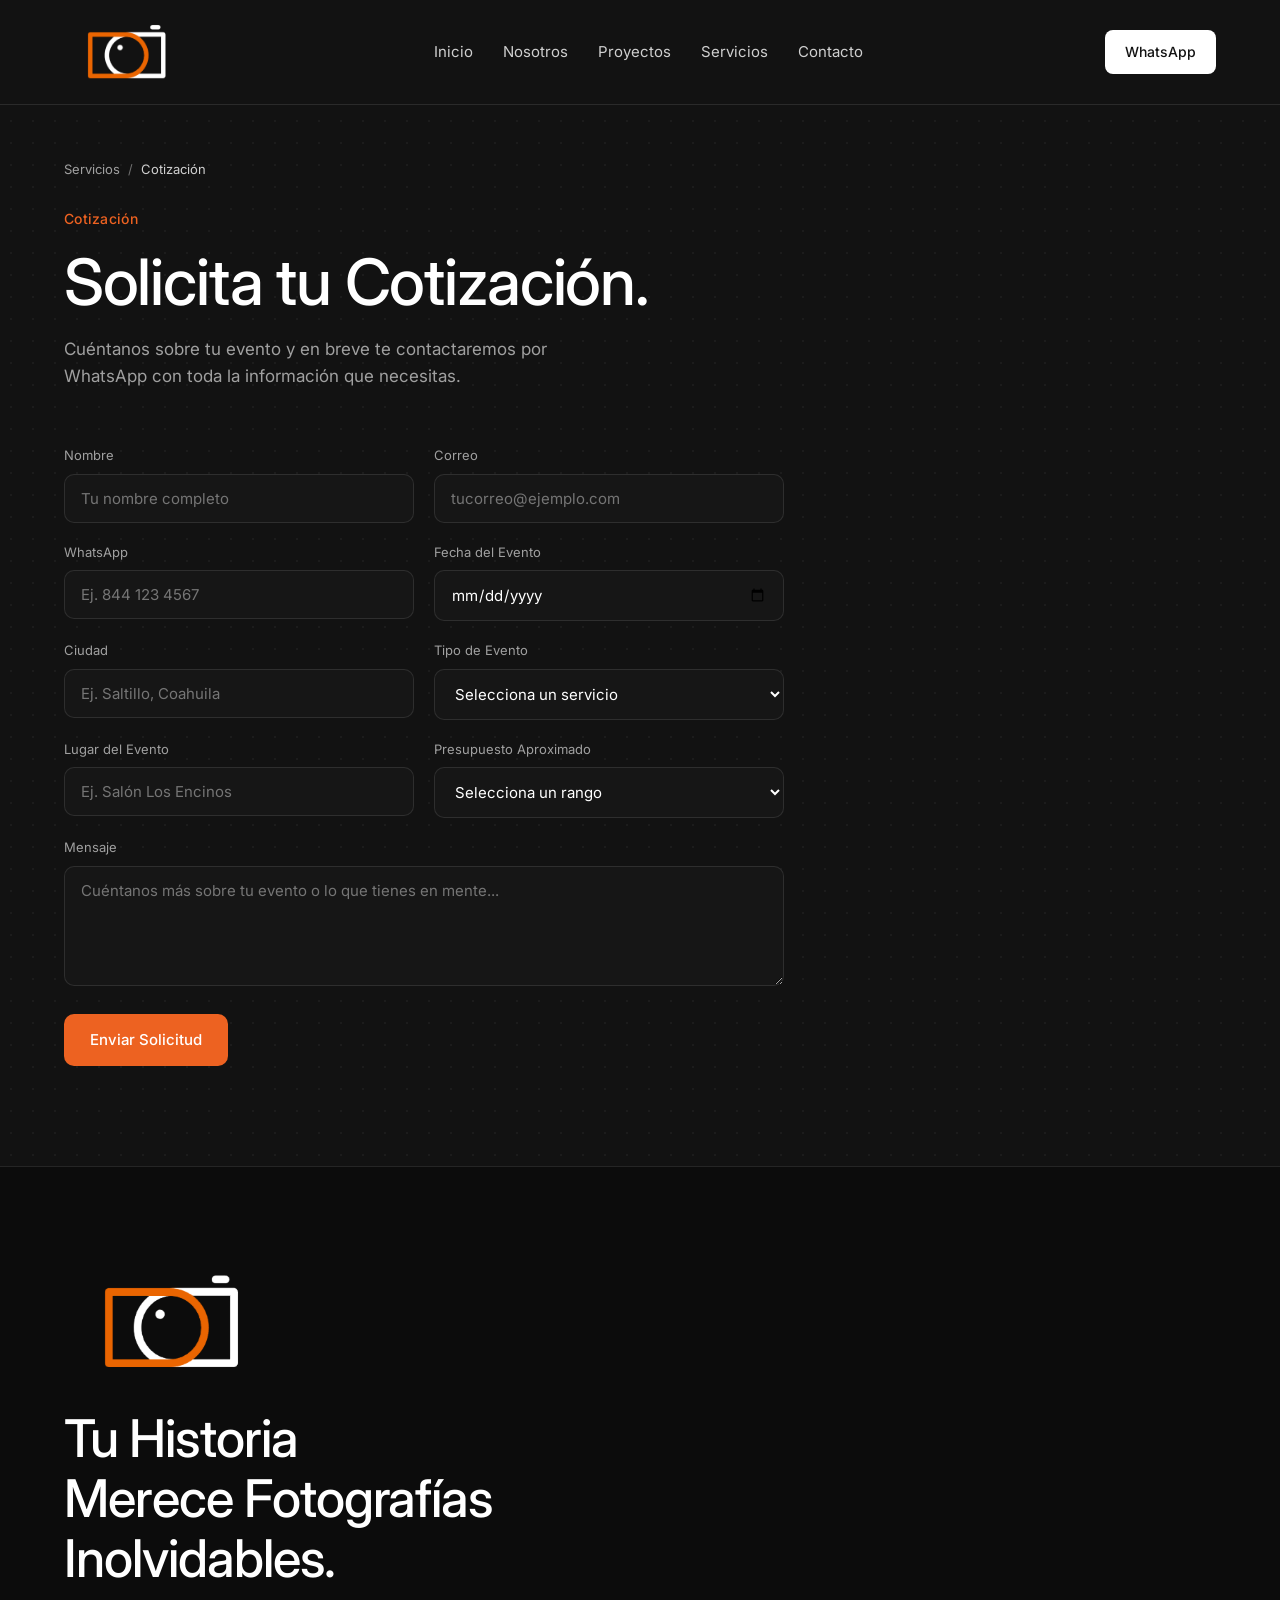
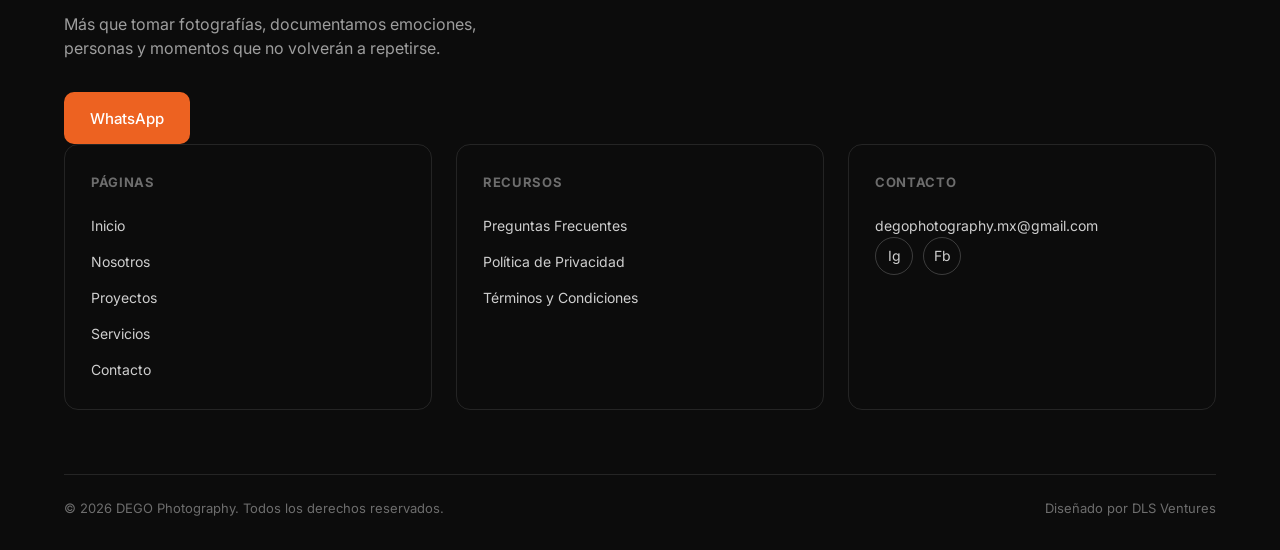
==== cotizacion/index.html @ 10765eed "Add dedicated service landing pages and quote form, wire up real WhatsApp contact Adds 7 premium lan" ====
<!DOCTYPE html>
<html lang="es">
<head>
<meta charset="UTF-8">
<meta name="viewport" content="width=device-width, initial-scale=1.0">
<title>Solicita tu Cotización | DEGO Photography</title>
<link rel="preconnect" href="https://fonts.googleapis.com">
<link rel="preconnect" href="https://fonts.gstatic.com" crossorigin>
<link href="https://fonts.googleapis.com/css2?family=Inter:wght@400;500;600;700&display=swap" rel="stylesheet">
<link rel="stylesheet" href="/css/style.css">
</head>
<body>

<header class="site-header" id="siteHeader">
  <div class="nav-pill">
    <a href="/#hero" class="logo">
      <img src="/assets/img/dego-icon.png" alt="DEGO Photography">
    </a>
    <nav class="main-nav" id="mainNav">
      <a href="/#hero">Inicio</a>
      <a href="/#about">Nosotros</a>
      <a href="/projects/">Proyectos</a>
      <a href="/#services">Servicios</a>
      <a href="/#contact">Contacto</a>
    </nav>
    <a href="https://wa.me/528443597656?text=Hola%2C%20me%20gustar%C3%ADa%20obtener%20m%C3%A1s%20informaci%C3%B3n%20sobre%20sus%20servicios." target="_blank" rel="noopener" class="btn btn-primary nav-cta">
      <span class="btn-label"><span>WhatsApp <span class="arrow-ico">&#8599;</span></span><span>WhatsApp <span class="arrow-ico">&#8599;</span></span></span>
    </a>
    <button class="nav-toggle" id="navToggle" aria-label="Toggle menu">
      <span></span><span></span>
    </button>
  </div>
</header>

<main>
  <section style="padding-top: 160px; padding-bottom: 100px;">
    <div class="container">
      <p class="breadcrumb" style="margin-top: 0;"><a href="/#services">Servicios</a><span>/</span><span class="current">Cotización</span></p>
      <div class="section-head" style="margin-top: 28px;">
        <p class="eyebrow">Cotización</p>
        <h1 class="section-title" style="font-size: clamp(34px, 5vw, 64px);">Solicita tu Cotización.</h1>
        <p class="section-sub">Cuéntanos sobre tu evento y en breve te contactaremos por WhatsApp con toda la información que necesitas.</p>
      </div>

      <form class="quote-form" id="quoteForm">
        <div class="form-row">
          <div class="form-field">
            <label for="nombre">Nombre</label>
            <input type="text" id="nombre" name="nombre" placeholder="Tu nombre completo" required>
          </div>
          <div class="form-field">
            <label for="correo">Correo</label>
            <input type="email" id="correo" name="correo" placeholder="tucorreo@ejemplo.com" required>
          </div>
        </div>
        <div class="form-row">
          <div class="form-field">
            <label for="whatsapp">WhatsApp</label>
            <input type="tel" id="whatsapp" name="whatsapp" placeholder="Ej. 844 123 4567" required>
          </div>
          <div class="form-field">
            <label for="fecha">Fecha del Evento</label>
            <input type="date" id="fecha" name="fecha">
          </div>
        </div>
        <div class="form-row">
          <div class="form-field">
            <label for="ciudad">Ciudad</label>
            <input type="text" id="ciudad" name="ciudad" placeholder="Ej. Saltillo, Coahuila">
          </div>
          <div class="form-field">
            <label for="quoteService">Tipo de Evento</label>
            <select id="quoteService" name="servicio">
              <option value="">Selecciona un servicio</option>
              <option value="Bodas">Bodas</option>
              <option value="Eventos Sociales">Eventos Sociales</option>
              <option value="XV Años">XV Años</option>
              <option value="Books">Books</option>
              <option value="Fotografía Comercial">Fotografía Comercial</option>
              <option value="Eventos Especiales">Eventos Especiales</option>
              <option value="Deportes">Deportes</option>
              <option value="Otro">Otro</option>
            </select>
          </div>
        </div>
        <div class="form-row">
          <div class="form-field">
            <label for="lugar">Lugar del Evento</label>
            <input type="text" id="lugar" name="lugar" placeholder="Ej. Salón Los Encinos">
          </div>
          <div class="form-field">
            <label for="presupuesto">Presupuesto Aproximado</label>
            <select id="presupuesto" name="presupuesto">
              <option value="">Selecciona un rango</option>
              <option value="Menos de $10,000 MXN">Menos de $10,000 MXN</option>
              <option value="$10,000 - $20,000 MXN">$10,000 - $20,000 MXN</option>
              <option value="$20,000 - $40,000 MXN">$20,000 - $40,000 MXN</option>
              <option value="Más de $40,000 MXN">Más de $40,000 MXN</option>
              <option value="Aún no lo sé">Aún no lo sé</option>
            </select>
          </div>
        </div>
        <div class="form-field">
          <label for="mensaje">Mensaje</label>
          <textarea id="mensaje" name="mensaje" placeholder="Cuéntanos más sobre tu evento o lo que tienes en mente..."></textarea>
        </div>
        <button type="submit" class="btn btn-primary"><span class="btn-label"><span>Enviar Solicitud</span><span>Enviar Solicitud</span></span></button>
      </form>
    </div>
  </section>
</main>

<footer class="site-footer" id="contact">
  <div class="container">
    <img class="footer-logo" src="/assets/img/dego-icon.png" alt="DEGO Photography">
    <h2 class="footer-title">Tu Historia<br>Merece Fotografías<br>Inolvidables.</h2>
    <p class="footer-sub">Más que tomar fotografías, documentamos emociones, personas y momentos que no volverán a repetirse.</p>
    <a href="https://wa.me/528443597656?text=Hola%2C%20me%20gustar%C3%ADa%20obtener%20m%C3%A1s%20informaci%C3%B3n%20sobre%20sus%20servicios." target="_blank" rel="noopener" class="btn btn-primary"><span class="btn-label"><span>WhatsApp</span><span>WhatsApp</span></span></a>

    <div class="footer-columns">
      <div class="footer-col">
        <h5>Páginas</h5>
        <ul>
          <li><a href="/#hero">Inicio</a></li>
          <li><a href="/#about">Nosotros</a></li>
          <li><a href="/projects/">Proyectos</a></li>
          <li><a href="/#services">Servicios</a></li>
          <li><a href="/#contact">Contacto</a></li>
        </ul>
      </div>
      <div class="footer-col">
        <h5>Recursos</h5>
        <ul>
          <li><a href="/#faq">Preguntas Frecuentes</a></li>
          <li><a href="#">Política de Privacidad</a></li>
          <li><a href="#">Términos y Condiciones</a></li>
        </ul>
      </div>
      <div class="footer-col">
        <h5>Contacto</h5>
        <ul>
          <li><a href="mailto:degophotography.mx@gmail.com">degophotography.mx@gmail.com</a></li>
        </ul>
        <div class="social-row">
          <a href="https://www.instagram.com/dego.photography_/" target="_blank" rel="noopener" aria-label="Instagram">Ig</a>
          <a href="https://www.facebook.com/profile.php?id=100083076473366&amp;locale=es_LA" target="_blank" rel="noopener" aria-label="Facebook">Fb</a>
        </div>
      </div>
    </div>

    <div class="footer-bottom">
      <p>&copy; 2026 DEGO Photography. Todos los derechos reservados.</p>
      <p>Diseñado por DLS Ventures</p>
    </div>
  </div>
</footer>

<button class="scroll-top" id="scrollTop" aria-label="Scroll to top">&uarr;</button>

<script src="/js/script.js"></script>
</body>
</html>
---- css/style.css ----
/* ---------- Reset & Base ---------- */
*, *::before, *::after { box-sizing: border-box; margin: 0; padding: 0; }
html { scroll-behavior: smooth; }
body {
  background-color: #121212;
  background-image: radial-gradient(rgba(255,255,255,0.045) 1px, transparent 1.2px);
  background-size: 22px 22px;
  color: #ffffff;
  font-family: 'Inter', -apple-system, BlinkMacSystemFont, sans-serif;
  font-weight: 400;
  line-height: 1.5;
  overflow-x: hidden;
  -webkit-font-smoothing: antialiased;
}
img { display: block; max-width: 100%; height: auto; }
a { color: inherit; text-decoration: none; }
ul { list-style: none; }
button { font-family: inherit; cursor: pointer; background: none; border: none; color: inherit; }

:root {
  --bg: #121212;
  --text: #ffffff;
  --text-80: rgba(255,255,255,0.8);
  --text-60: rgba(255,255,255,0.6);
  --text-40: rgba(255,255,255,0.4);
  --text-20: rgba(255,255,255,0.2);
  --text-10: rgba(255,255,255,0.1);
  --accent: #ED6221;
  --card-radius: 14px;
  --img-radius: 10px;
  --container-w: 1360px;
  --side-pad: clamp(20px, 5vw, 72px);
}

.container {
  max-width: var(--container-w);
  margin: 0 auto;
  padding: 0 var(--side-pad);
}

section { position: relative; padding: 120px 0; }
@media (max-width: 900px) { section { padding: 72px 0; } }

.eyebrow {
  color: var(--accent);
  font-size: 14px;
  font-weight: 500;
  letter-spacing: 0.02em;
  margin-bottom: 16px;
}
.eyebrow-pill {
  display: inline-flex; align-items: center; gap: 9px;
  font-size: 13px; font-weight: 500; color: var(--text-80);
  border: 1px solid var(--text-20); border-radius: 100px;
  padding: 9px 18px; margin-bottom: 32px;
}
.eyebrow-pill .dot { width: 6px; height: 6px; border-radius: 50%; background: var(--accent); flex-shrink: 0; }
.section-title {
  font-size: clamp(30px, 4vw, 48px);
  font-weight: 500;
  letter-spacing: -0.02em;
  line-height: 1.15;
  max-width: 720px;
}
.section-sub {
  color: var(--text-60);
  font-size: 17px;
  max-width: 560px;
  margin-top: 18px;
  line-height: 1.6;
}
.section-head { margin-bottom: 56px; }

/* ---------- Reveal animation ---------- */
.reveal { opacity: 0; transform: translateY(36px); transition: opacity 0.9s cubic-bezier(.16,1,.3,1), transform 0.9s cubic-bezier(.16,1,.3,1); }
.reveal.in-view { opacity: 1; transform: translateY(0); }

/* ---------- Buttons ---------- */
.btn {
  display: inline-flex;
  align-items: center;
  justify-content: center;
  height: 52px;
  padding: 0 26px;
  border-radius: 10px;
  font-size: 15px;
  font-weight: 500;
  overflow: hidden;
  position: relative;
  transition: transform 0.35s ease, background 0.35s ease, border-color 0.35s ease;
}
.btn-primary { background: var(--accent); color: #ffffff; }
.btn-primary:hover { background: #ff7a3d; transform: translateY(-2px); }
.btn-outline { border: 1px solid var(--text-20); color: var(--text); }
.btn-outline:hover { border-color: var(--text); transform: translateY(-2px); }
.btn.center { display: flex; width: fit-content; margin: 48px auto 0; }

.btn-label { position: relative; display: block; height: 1.3em; line-height: 1.3em; overflow: hidden; white-space: nowrap; }
.btn-label span { display: block; height: 1.3em; line-height: 1.3em; transition: transform 0.45s cubic-bezier(.16,1,.3,1); }
.btn-label span:last-child { position: absolute; top: 100%; left: 0; }
.btn:hover .btn-label span { transform: translateY(-100%); }
.arrow-ico { display: inline-block; font-size: 0.9em; }

/* ---------- Header ---------- */
.site-header {
  position: fixed;
  top: 0;
  left: 0;
  right: 0;
  z-index: 500;
  background: #121212;
  border-bottom: 1px solid var(--text-10);
}
.nav-pill {
  display: flex;
  align-items: center;
  gap: 28px;
  max-width: var(--container-w);
  width: 100%;
  margin: 0 auto;
  padding: 20px var(--side-pad);
}
.logo { font-size: 20px; font-weight: 600; letter-spacing: -0.01em; }
.logo img { height: 64px; width: auto; }
.main-nav { display: flex; gap: 30px; flex: 1; justify-content: center; }
.main-nav a { font-size: 15px; color: var(--text-80); transition: color 0.25s ease; }
.main-nav a:hover { color: var(--text); }
.nav-cta { height: 44px; padding: 0 20px; font-size: 14px; flex-shrink: 0; background: #ffffff; color: #121212; border-radius: 8px; gap: 8px; }
.nav-cta:hover { background: #ffffff; opacity: 0.9; }
.nav-toggle { display: none; flex-direction: column; gap: 5px; width: 42px; height: 42px; align-items: center; justify-content: center; }
.nav-toggle span { display: block; width: 20px; height: 1.5px; background: var(--text); transition: transform 0.3s ease, opacity 0.3s ease; }

/* ---------- Hero ---------- */
.hero { padding-top: 130px; padding-bottom: 60px; }
.hero-grid { display: grid; grid-template-columns: 1.1fr 0.9fr; gap: 48px; align-items: center; }
.hero-title {
  font-size: clamp(48px, 7vw, 80px);
  font-weight: 500;
  line-height: 0.98;
  letter-spacing: -0.04em;
  margin: 20px 0 28px;
}
.hero-sub { color: var(--text-60); font-size: 18px; max-width: 460px; line-height: 1.6; margin-bottom: 36px; }
.hero-actions { display: flex; gap: 14px; flex-wrap: wrap; }

.hero-meta-row { display: flex; align-items: center; gap: 64px; margin-top: 68px; }
.hero-meta { display: flex; align-items: center; gap: 26px; flex-wrap: wrap; flex-shrink: 0; }
.meta-avatars { display: flex; }
.meta-avatars img { width: 48px; height: 48px; border-radius: 50%; object-fit: cover; border: 2px solid #121212; margin-left: -16px; }
.meta-avatars img:first-child { margin-left: 0; }
.meta-item { display: flex; flex-direction: column; gap: 5px; }
.meta-stars { color: var(--accent); font-size: 15px; letter-spacing: 2px; }
.meta-strong { font-size: 17px; font-weight: 500; }
.meta-pin { display: inline-flex; vertical-align: -3px; }
.meta-pin svg { width: 15px; height: 15px; color: var(--accent); }
.meta-soft { font-size: 14px; color: var(--text-40); }
.meta-divider { width: 1px; height: 42px; background: var(--text-20); }
@media (max-width: 900px) {
  .hero-meta-row { flex-direction: column; align-items: flex-start; gap: 28px; }
  .marquee { width: 100%; }
}

.slice-carousel { display: flex; align-items: center; gap: 3px; height: 640px; cursor: pointer; }
.slice {
  position: relative; flex: 1; overflow: hidden; border-radius: 8px;
  box-shadow: 0 20px 45px rgba(0,0,0,0.45);
  transition: height 0.6s cubic-bezier(.16,1,.3,1), flex-grow 0.6s cubic-bezier(.16,1,.3,1);
}
.slice:nth-child(1) { height: 84%; }
.slice:nth-child(2) { height: 93%; }
.slice:nth-child(3) { height: 100%; }
.slice:nth-child(4) { height: 96%; }
.slice:nth-child(5) { height: 88%; }
.slice-carousel:hover .slice:nth-child(1) { height: 80%; }
.slice-carousel:hover .slice:nth-child(2) { height: 90%; }
.slice-carousel:hover .slice:nth-child(3) { height: 100%; flex-grow: 1.1; }
.slice-carousel:hover .slice:nth-child(4) { height: 92%; }
.slice-carousel:hover .slice:nth-child(5) { height: 84%; }
.slice img {
  position: absolute; top: 0; height: 100%; max-width: none; object-fit: cover;
  transition: opacity 0.6s ease, transform 0.9s cubic-bezier(.16,1,.3,1);
}
.slice.fading img { opacity: 0; transform: scale(1.1); }
@media (max-width: 1100px) {
  .hero-grid { grid-template-columns: 1fr; }
  .slice-carousel { height: 460px; margin-top: 20px; }
}
@media (max-width: 640px) {
  .slice-carousel .slice:nth-child(4), .slice-carousel .slice:nth-child(5) { display: none; }
}

/* ---------- Marquee ---------- */
.marquee { flex: 1; min-width: 0; overflow: hidden; -webkit-mask-image: linear-gradient(90deg, transparent, #000 8%, #000 92%, transparent); mask-image: linear-gradient(90deg, transparent, #000 8%, #000 92%, transparent); }
.marquee-track { display: flex; align-items: center; gap: 56px; width: max-content; animation: marquee 32s linear infinite; }
.marquee-track img { height: 120px; width: auto; }
@keyframes marquee { from { transform: translateX(0); } to { transform: translateX(-50%); } }

/* ---------- About ---------- */
.about-head { margin-bottom: 48px; }
.about-head .section-title { font-size: clamp(34px, 4.6vw, 54px); max-width: 900px; }
.about-grid { display: grid; grid-template-columns: 1fr 1fr; gap: 60px; align-items: start; }
.about-text { color: var(--text-60); font-size: 17px; line-height: 1.75; margin-top: 0; max-width: 500px; }
.about-text + .about-text { margin-top: 22px; }
.about-actions { display: flex; flex-direction: column; align-items: flex-start; gap: 24px; margin-top: 40px; }
.text-link { display: inline-flex; align-items: center; gap: 7px; font-size: 15px; font-weight: 500; color: var(--text); text-decoration: underline; text-underline-offset: 5px; }
.text-link .arrow-ico { font-size: 0.85em; }
.social-row { display: flex; gap: 10px; }
.social-row a { width: 38px; height: 38px; border: 1px solid var(--text-20); border-radius: 50%; display: flex; align-items: center; justify-content: center; font-size: 12px; transition: border-color 0.25s ease, background 0.25s ease; }
.social-row a:hover { border-color: var(--accent); background: rgba(237,98,33,0.1); }
.social-row a svg { width: 17px; height: 17px; }

.stats-grid { display: grid; grid-template-columns: repeat(2, 1fr); gap: 12px; }
.stat-box { background: #161616; border: 1px solid var(--text-10); border-radius: var(--card-radius); padding: 22px 20px; }
.stat-box h3 { font-size: 28px; font-weight: 500; color: #fff; display: flex; align-items: flex-start; }
.stat-box h3 .suffix { color: var(--accent); font-size: 0.65em; margin-left: 2px; }
.stat-box p { color: var(--text-60); font-size: 13px; margin-top: 6px; }
@media (max-width: 900px) { .about-grid { grid-template-columns: 1fr; } }

/* ---------- Work list ---------- */
.section-head.center { text-align: center; max-width: 640px; margin-left: auto; margin-right: auto; }
.section-head.center .eyebrow-pill,
.section-head.center .section-title,
.section-head.center .section-sub { margin-left: auto; margin-right: auto; }

.work-list { display: flex; flex-direction: column; gap: 20px; }
.work-card {
  display: flex; align-items: stretch; height: 420px; border-radius: var(--card-radius); overflow: hidden;
  position: relative; background: #161616; border: 1px solid var(--text-10);
  transition: border-color 0.3s ease;
}
.work-card:hover { border-color: var(--text-20); }
.work-card:nth-child(even) { flex-direction: row-reverse; }
.work-img { flex: 1 1 55%; overflow: hidden; height: 100%; position: relative; }
.work-img::after {
  content: ""; position: absolute; inset: 0; pointer-events: none;
  background: linear-gradient(to right, transparent 55%, #161616 100%);
}
.work-card:nth-child(even) .work-img::after {
  background: linear-gradient(to left, transparent 55%, #161616 100%);
}
.work-img img { width: 100%; height: 100%; object-fit: cover; display: block; transition: transform 0.6s cubic-bezier(.16,1,.3,1); }
.work-card:hover .work-img img { transform: scale(1.06); }
.work-info { flex: 1 1 45%; padding: 44px; display: flex; flex-direction: column; }
.tag { font-size: 13px; color: var(--text-40); margin-bottom: 14px; }
.work-info h3 { font-size: 26px; font-weight: 500; }
.tag-rule { display: block; width: 44px; height: 2px; background: var(--accent); margin: 14px 0 20px; }
.work-info p { color: var(--text-60); font-size: 15px; line-height: 1.65; }
.work-meta { display: flex; gap: 8px; margin-top: auto; padding-top: 24px; font-size: 13px; color: var(--text-40); }
.work-meta span:first-child:not(:only-child)::after { content: "—"; margin-left: 8px; }
@media (max-width: 800px) {
  .work-card, .work-card:nth-child(even) { flex-direction: column; height: auto; }
  .work-img { height: 280px; }
  .work-info { padding: 30px; }
}

/* ---------- Services ---------- */
.services-grid { display: grid; grid-template-columns: repeat(3, 1fr); gap: 16px; }
.service-card {
  position: relative; border-radius: var(--card-radius); overflow: hidden;
  border: 1px solid var(--text-10); aspect-ratio: 1.35 / 1; min-height: 300px;
}
.service-card img { position: absolute; inset: 0; width: 100%; height: 100%; object-fit: cover; transition: transform 0.6s cubic-bezier(.16,1,.3,1); }
.service-card:hover img { transform: scale(1.06); }
.service-card::after {
  content: ""; position: absolute; inset: 0; pointer-events: none;
  background: linear-gradient(rgba(18,18,18,0) 30%, rgba(18,18,18,0.55) 65%, rgba(18,18,18,0.92) 100%);
}
.service-overlay { position: absolute; left: 0; right: 0; bottom: 0; padding: 20px; z-index: 2; }
.service-icon { width: 20px; height: 20px; color: var(--accent); margin-bottom: 10px; }
.service-overlay h3 { font-size: 17px; font-weight: 500; margin-bottom: 4px; }
.service-overlay p { font-size: 12.5px; color: var(--text-80); margin-bottom: 12px; }
.service-tags { display: flex; gap: 6px; overflow: hidden; white-space: nowrap; }
.service-tags span {
  flex-shrink: 0; font-size: 10.5px; color: var(--text-80);
  background: rgba(255,255,255,0.08); backdrop-filter: blur(6px); -webkit-backdrop-filter: blur(6px);
  border: 1px solid var(--text-10); border-radius: 100px; padding: 5px 11px;
}
.service-card-wide {
  grid-column: 1 / -1;
  aspect-ratio: unset; height: 300px; min-height: 0;
  background: linear-gradient(135deg, #232323, #161616);
}
.service-card-wide .service-overlay { padding: 28px; }
.service-card-wide .service-icon { width: 26px; height: 26px; margin-bottom: 16px; }
.service-card-wide h3 { font-size: 26px; margin-bottom: 6px; }
.service-card-wide p { font-size: 14px; margin-bottom: 18px; }
.service-card-wide .service-tags { gap: 8px; }
.service-card-wide .service-tags span { font-size: 12px; padding: 6px 14px; }
@media (max-width: 1000px) { .services-grid { grid-template-columns: repeat(2, 1fr); } .service-card-wide { grid-column: 1 / -1; } }
.service-card-link { display: contents; }
@media (max-width: 600px) { .services-grid { grid-template-columns: 1fr; } }

/* ---------- Process ---------- */
.process-grid { display: grid; grid-template-columns: repeat(3, 1fr); gap: 28px; }
.process-card { position: relative; }
.process-card img { width: 100%; aspect-ratio: 4/5; object-fit: cover; border-radius: var(--card-radius); margin-bottom: 24px; }
.process-num { color: var(--accent); font-size: 15px; font-weight: 500; }
.process-card h3 { font-size: 24px; font-weight: 500; margin: 10px 0 10px; }
.process-card p { color: var(--text-60); line-height: 1.6; }
@media (max-width: 800px) { .process-grid { grid-template-columns: 1fr; } }

/* ---------- Testimonials ---------- */
.arrow { width: 42px; height: 42px; border: 1px solid var(--text-20); border-radius: 50%; display: flex; align-items: center; justify-content: center; font-size: 16px; flex-shrink: 0; transition: border-color 0.25s ease, background 0.25s ease; }
.arrow:hover { border-color: var(--text); background: var(--text-10); }

.testimonial-slider { display: flex; height: 460px; border: 1px solid var(--text-10); border-radius: var(--card-radius); overflow: hidden; background: #161616; }
.testimonial-photo { flex: 0 0 42%; height: 100%; }
.testimonial-photo img { width: 100%; height: 100%; object-fit: cover; transition: opacity 0.35s ease; }
.testimonial-content { flex: 1; padding: 48px; display: flex; flex-direction: column; overflow: hidden; }
.quote-icon { font-size: 52px; color: var(--accent); font-family: Georgia, serif; line-height: 1; margin-bottom: 8px; }
.testimonial-quote { font-size: 23px; font-weight: 500; line-height: 1.5; margin-bottom: auto; transition: opacity 0.3s ease; }
.testimonial-stars { color: var(--accent); font-size: 15px; letter-spacing: 3px; text-align: right; margin: 28px 0 22px; }
.testimonial-footer { display: flex; align-items: center; gap: 14px; padding-top: 24px; border-top: 1px solid var(--text-10); }
.testimonial-avatar { width: 46px; height: 46px; border-radius: 50%; object-fit: cover; transition: opacity 0.3s ease; }
.testimonial-footer .name { font-weight: 500; }
.testimonial-footer .role { font-size: 13px; color: var(--text-60); }
.testimonial-nav-inline { display: flex; gap: 10px; margin-left: auto; }
@media (max-width: 800px) {
  .testimonial-slider { flex-direction: column; height: auto; }
  .testimonial-photo { height: 260px; }
  .testimonial-content { padding: 32px; overflow: visible; }
}

/* ---------- Pricing ---------- */
.pricing-grid { display: grid; grid-template-columns: repeat(3, 1fr); gap: 24px; }
.price-card { border: 1px solid var(--text-10); border-radius: var(--card-radius); padding: 36px 30px; background: #161616; display: flex; flex-direction: column; }
.price-card.featured { border: 2px solid var(--accent); }
.price-card h3 { font-size: 24px; font-weight: 500; margin-bottom: 10px; }
.price-desc { color: var(--text-60); font-size: 14px; line-height: 1.6; min-height: 62px; }
.price-rule { display: block; height: 1px; background: var(--text-10); margin-top: 22px; }
.price-tag { display: flex; align-items: baseline; gap: 8px; margin: 22px 0 22px; }
.price-tag .from { font-size: 13px; color: var(--text-40); }
.price-tag .amount { font-size: 36px; font-weight: 500; }
.included-label { font-size: 13px; color: var(--text-40); margin-bottom: 16px; }
.price-card ul { display: flex; flex-direction: column; gap: 12px; margin-bottom: 30px; flex: 1; }
.price-card li { font-size: 14px; color: var(--text-80); padding-left: 22px; position: relative; }
.price-card li::before { content: "✓"; position: absolute; left: 0; color: var(--accent); }
.price-card .btn { width: 100%; }
.btn-white { background: #ffffff; color: #121212; }
.btn-white:hover { background: #ffffff; opacity: 0.9; }
.pricing-badges { display: flex; align-items: center; flex-wrap: wrap; gap: 32px; margin-top: 56px; border-top: 1px solid var(--text-10); padding-top: 40px; }
.badge { display: flex; align-items: center; gap: 16px; }
.badge-icon { width: 34px; height: 34px; color: var(--accent); flex-shrink: 0; }
.badge h4 { font-size: 16px; font-weight: 500; margin-bottom: 6px; }
.badge p { color: var(--text-60); font-size: 14px; }
.badge-divider { width: 1px; height: 42px; background: var(--text-10); flex-shrink: 0; }
@media (max-width: 900px) { .pricing-grid { grid-template-columns: 1fr; } .badge-divider { display: none; } }

/* ---------- Why Us / Before-After ---------- */
.why-grid { display: grid; grid-template-columns: 1fr 1fr; gap: 60px; align-items: center; }
.why-list { margin-top: 36px; display: flex; flex-direction: column; gap: 26px; }
.why-item { border-top: 1px solid var(--text-10); padding-top: 22px; }
.why-item h4 { font-size: 17px; font-weight: 500; margin-bottom: 8px; }
.why-item p { color: var(--text-60); font-size: 14px; line-height: 1.6; }

.why-photo { border-radius: var(--card-radius); overflow: hidden; aspect-ratio: 4/5; }
.why-photo img { width: 100%; height: 100%; object-fit: cover; }
@media (max-width: 900px) { .why-grid { grid-template-columns: 1fr; } }

/* ---------- FAQ ---------- */
.faq-columns { display: grid; grid-template-columns: 1fr 1fr; gap: 60px; }
.faq-col h3 { font-size: 20px; font-weight: 500; margin-bottom: 10px; }
.faq-col-sub { color: var(--text-60); font-size: 14px; margin-bottom: 28px; }
.faq-item { border-top: 1px solid var(--text-10); }
.faq-item:last-child { border-bottom: 1px solid var(--text-10); }
.faq-q { width: 100%; display: flex; justify-content: space-between; align-items: center; padding: 22px 0; text-align: left; font-size: 15px; font-weight: 500; gap: 16px; }
.faq-icon { flex-shrink: 0; width: 26px; height: 26px; border: 1px solid var(--text-20); border-radius: 50%; display: flex; align-items: center; justify-content: center; font-size: 14px; transition: transform 0.3s ease; }
.faq-item.open .faq-icon { transform: rotate(45deg); background: var(--accent); border-color: var(--accent); }
.faq-a { max-height: 0; overflow: hidden; transition: max-height 0.4s ease; }
.faq-a p { color: var(--text-60); font-size: 14px; line-height: 1.65; padding-bottom: 22px; max-width: 480px; }
.faq-cta { text-align: center; margin-top: 72px; padding-top: 56px; border-top: 1px solid var(--text-10); }
.faq-cta h3 { font-size: 24px; font-weight: 500; margin-bottom: 8px; }
.faq-cta p { color: var(--text-60); margin-bottom: 26px; }
@media (max-width: 800px) { .faq-columns { grid-template-columns: 1fr; gap: 40px; } }

/* ---------- Footer ---------- */
.site-footer { background: #0c0c0c; padding: 100px 0 32px; border-top: 1px solid var(--text-10); }
.footer-top { display: grid; grid-template-columns: 1fr 1fr; gap: 40px; align-items: start; }
.footer-logo { height: 110px; width: auto; margin-bottom: 32px; }
.footer-title { font-size: clamp(32px, 4.2vw, 52px); font-weight: 500; letter-spacing: -0.02em; line-height: 1.15; }
.highlight { color: var(--accent); border: 1px solid rgba(237,98,33,0.4); border-radius: 8px; padding: 0 8px; display: inline-block; line-height: 1.15; }
.footer-sub { color: var(--text-60); max-width: 420px; margin: 24px 0 32px; }

.footer-columns { display: grid; grid-template-columns: repeat(3, 1fr); gap: 24px; }
.footer-col { border: 1px solid var(--text-10); border-radius: var(--card-radius); padding: 28px 26px; }
.footer-col h5 { font-size: 13px; color: var(--text-40); text-transform: uppercase; letter-spacing: 0.05em; margin-bottom: 20px; }
.footer-col ul { display: flex; flex-direction: column; gap: 12px; }
.footer-col a { font-size: 14px; color: var(--text-80); transition: color 0.25s ease; }
.footer-col a:hover { color: var(--accent); }
.social-list { display: flex; flex-direction: column; gap: 14px; margin-top: 22px; }
.social-list a { display: flex; align-items: center; gap: 10px; }
.social-ico { width: 26px; height: 26px; border-radius: 50%; border: 1px solid var(--text-20); display: flex; align-items: center; justify-content: center; font-size: 10px; font-weight: 600; flex-shrink: 0; }
.social-ico svg { width: 14px; height: 14px; }

.footer-bottom { display: flex; justify-content: space-between; margin-top: 64px; padding-top: 24px; border-top: 1px solid var(--text-10); font-size: 13px; color: var(--text-40); }
.footer-strong-link { color: var(--text); font-weight: 600; }
.footer-strong-link:hover { color: var(--accent); }
@media (max-width: 900px) { .footer-top { grid-template-columns: 1fr; } .footer-columns { grid-template-columns: 1fr; } }
@media (max-width: 700px) { .footer-bottom { flex-direction: column; gap: 10px; text-align: center; } }

/* ---------- Scroll to top ---------- */
.scroll-top {
  position: fixed; bottom: 28px; right: 28px; width: 48px; height: 48px;
  background: var(--accent); border-radius: 50%; display: flex; align-items: center; justify-content: center;
  font-size: 18px; z-index: 400; opacity: 0; pointer-events: none; transition: opacity 0.3s ease, transform 0.3s ease;
}
.scroll-top.visible { opacity: 1; pointer-events: auto; }
.scroll-top:hover { transform: translateY(-4px); }

/* ---------- Mobile nav ---------- */
@media (max-width: 900px) {
  .main-nav { display: none; }
  .nav-cta { display: none; }
  .nav-toggle { display: flex; }
  .nav-pill { justify-content: space-between; }
  body.nav-open .main-nav {
    display: flex; position: fixed; top: 72px; left: 0; right: 0;
    background: #181818; border-bottom: 1px solid var(--text-10);
    flex-direction: column; padding: 12px 20px 20px; gap: 4px; z-index: 490;
  }
  body.nav-open .main-nav a { padding: 12px 6px; border-bottom: 1px solid var(--text-10); }
}

/* ---------- Project detail page ---------- */
.back-link { display: inline-flex; align-items: center; gap: 8px; font-size: 14px; color: var(--text-60); margin-top: 140px; transition: color 0.25s ease; }
.back-link:hover { color: var(--text); }
.project-hero-head { margin-top: 28px; }
.project-hero-head h1 { font-size: clamp(34px, 5vw, 64px); font-weight: 500; letter-spacing: -0.02em; margin: 16px 0 18px; max-width: 800px; }
.project-meta { display: flex; gap: 8px; font-size: 14px; color: var(--text-40); }
.project-meta span:first-child:not(:only-child)::after { content: "—"; margin-left: 8px; }
.project-hero-img { margin-top: 44px; }
.project-hero-img img { width: 100%; max-height: 640px; object-fit: cover; }
.project-body { padding-top: 64px; }
.project-body-grid { display: grid; grid-template-columns: 1.6fr 1fr; gap: 60px; padding-bottom: 64px; border-bottom: 1px solid var(--text-10); }
.project-desc { font-size: 19px; line-height: 1.75; color: var(--text-80); max-width: 620px; }
.project-info-box { display: flex; flex-direction: column; gap: 22px; }
.project-info-box div { display: flex; flex-direction: column; gap: 4px; padding-bottom: 18px; border-bottom: 1px solid var(--text-10); }
.project-info-box div:last-child { border-bottom: none; padding-bottom: 0; }
.project-info-box span { font-size: 12px; color: var(--text-40); text-transform: uppercase; letter-spacing: 0.05em; }
.project-info-box strong { font-size: 16px; font-weight: 500; }
.project-gallery { display: grid; grid-template-columns: repeat(3, 1fr); gap: 16px; margin-top: 64px; }
.project-gallery img { width: 100%; aspect-ratio: 3/4; object-fit: cover; border-radius: var(--img-radius); }
.project-cta { text-align: center; }
.project-cta h2 { font-size: clamp(28px, 4vw, 42px); font-weight: 500; margin-bottom: 28px; }
@media (max-width: 800px) {
  .project-body-grid { grid-template-columns: 1fr; }
  .project-gallery { grid-template-columns: 1fr 1fr; }
  .back-link { margin-top: 110px; }
}

/* ---------- Breadcrumb ---------- */
.breadcrumb { display: flex; align-items: center; flex-wrap: wrap; gap: 8px; font-size: 13px; color: var(--text-40); margin-top: 140px; }
.breadcrumb a { color: var(--text-60); transition: color 0.25s ease; }
.breadcrumb a:hover { color: var(--text); }
.breadcrumb .current { color: var(--text-80); }
@media (max-width: 800px) { .breadcrumb { margin-top: 110px; } }

/* ---------- Service landing hero ---------- */
.service-hero { position: relative; min-height: 92vh; display: flex; align-items: flex-end; padding: 0 0 80px; overflow: hidden; }
.service-hero-media { position: absolute; inset: 0; z-index: 0; }
.service-hero-media img { width: 100%; height: 100%; object-fit: cover; }
.service-hero-media::after {
  content: ""; position: absolute; inset: 0;
  background: linear-gradient(180deg, rgba(18,18,18,0.3) 0%, rgba(18,18,18,0.2) 38%, rgba(18,18,18,0.82) 82%, rgba(18,18,18,0.97) 100%);
}
.service-hero-content { position: relative; z-index: 1; }
.service-hero-content .breadcrumb { margin-top: 0; }
.service-hero h1 { font-size: clamp(40px, 6.5vw, 76px); font-weight: 500; letter-spacing: -0.03em; line-height: 1.02; margin: 22px 0 18px; max-width: 820px; }
.service-hero .hero-sub { max-width: 540px; margin-bottom: 32px; }
@media (max-width: 800px) { .service-hero { min-height: 80vh; padding-bottom: 56px; } }

/* ---------- Portfolio masonry + lightbox ---------- */
.portfolio-group-title { font-size: 24px; font-weight: 500; margin: 0 0 4px; }
.masonry-grid { column-count: 3; column-gap: 16px; margin-top: 56px; }
.masonry-grid + .portfolio-group-title { margin-top: 64px; }
.masonry-grid img {
  width: 100%; display: block; border-radius: var(--img-radius); margin-bottom: 16px;
  break-inside: avoid; cursor: pointer; transition: transform 0.5s cubic-bezier(.16,1,.3,1);
}
.masonry-grid img:hover { transform: scale(1.03); }
@media (max-width: 900px) { .masonry-grid { column-count: 2; } }
@media (max-width: 560px) { .masonry-grid { column-count: 1; } }

.lightbox {
  position: fixed; inset: 0; background: rgba(10,10,10,0.94); z-index: 900;
  display: flex; align-items: center; justify-content: center;
  opacity: 0; pointer-events: none; transition: opacity 0.3s ease;
}
.lightbox.open { opacity: 1; pointer-events: auto; }
.lightbox img { max-width: 88vw; max-height: 86vh; border-radius: var(--img-radius); box-shadow: 0 30px 80px rgba(0,0,0,0.5); }
.lightbox-close, .lightbox-prev, .lightbox-next {
  position: absolute; width: 48px; height: 48px; border-radius: 50%; border: 1px solid var(--text-20);
  display: flex; align-items: center; justify-content: center; font-size: 20px; color: var(--text);
  background: rgba(255,255,255,0.04); transition: border-color 0.25s ease, background 0.25s ease;
}
.lightbox-close:hover, .lightbox-prev:hover, .lightbox-next:hover { border-color: var(--text); background: var(--text-10); }
.lightbox-close { top: 28px; right: 28px; }
.lightbox-prev { left: 28px; top: 50%; transform: translateY(-50%); }
.lightbox-next { right: 28px; top: 50%; transform: translateY(-50%); }
@media (max-width: 700px) { .lightbox-prev { left: 12px; } .lightbox-next { right: 12px; } .lightbox-close { top: 16px; right: 16px; } }

/* ---------- Feature grid (service info) ---------- */
.feature-grid { display: grid; grid-template-columns: repeat(auto-fit, minmax(220px, 1fr)); gap: 16px; margin-top: 40px; }
.feature-chip {
  display: flex; align-items: center; gap: 14px; border: 1px solid var(--text-10); border-radius: var(--card-radius);
  padding: 20px 22px; background: #161616; transition: border-color 0.25s ease, transform 0.25s ease;
}
.feature-chip:hover { border-color: var(--text-20); transform: translateY(-2px); }
.feature-chip-icon { width: 20px; height: 20px; color: var(--accent); flex-shrink: 0; }
.feature-chip span { font-size: 15px; font-weight: 500; }

/* ---------- Quote form ---------- */
.quote-form { display: flex; flex-direction: column; gap: 20px; max-width: 720px; margin-top: 48px; }
.form-row { display: grid; grid-template-columns: 1fr 1fr; gap: 20px; }
.form-field { display: flex; flex-direction: column; gap: 8px; }
.form-field label { font-size: 13px; color: var(--text-60); }
.form-field input, .form-field select, .form-field textarea {
  background: #161616; border: 1px solid var(--text-10); border-radius: var(--img-radius);
  padding: 14px 16px; color: var(--text); font-size: 15px; font-family: inherit; transition: border-color 0.25s ease;
}
.form-field input:focus, .form-field select:focus, .form-field textarea:focus { outline: none; border-color: var(--accent); }
.form-field textarea { resize: vertical; min-height: 120px; }
.quote-form select option { background: #161616; }
.quote-form .btn { align-self: flex-start; margin-top: 8px; }
@media (max-width: 700px) { .form-row { grid-template-columns: 1fr; } }
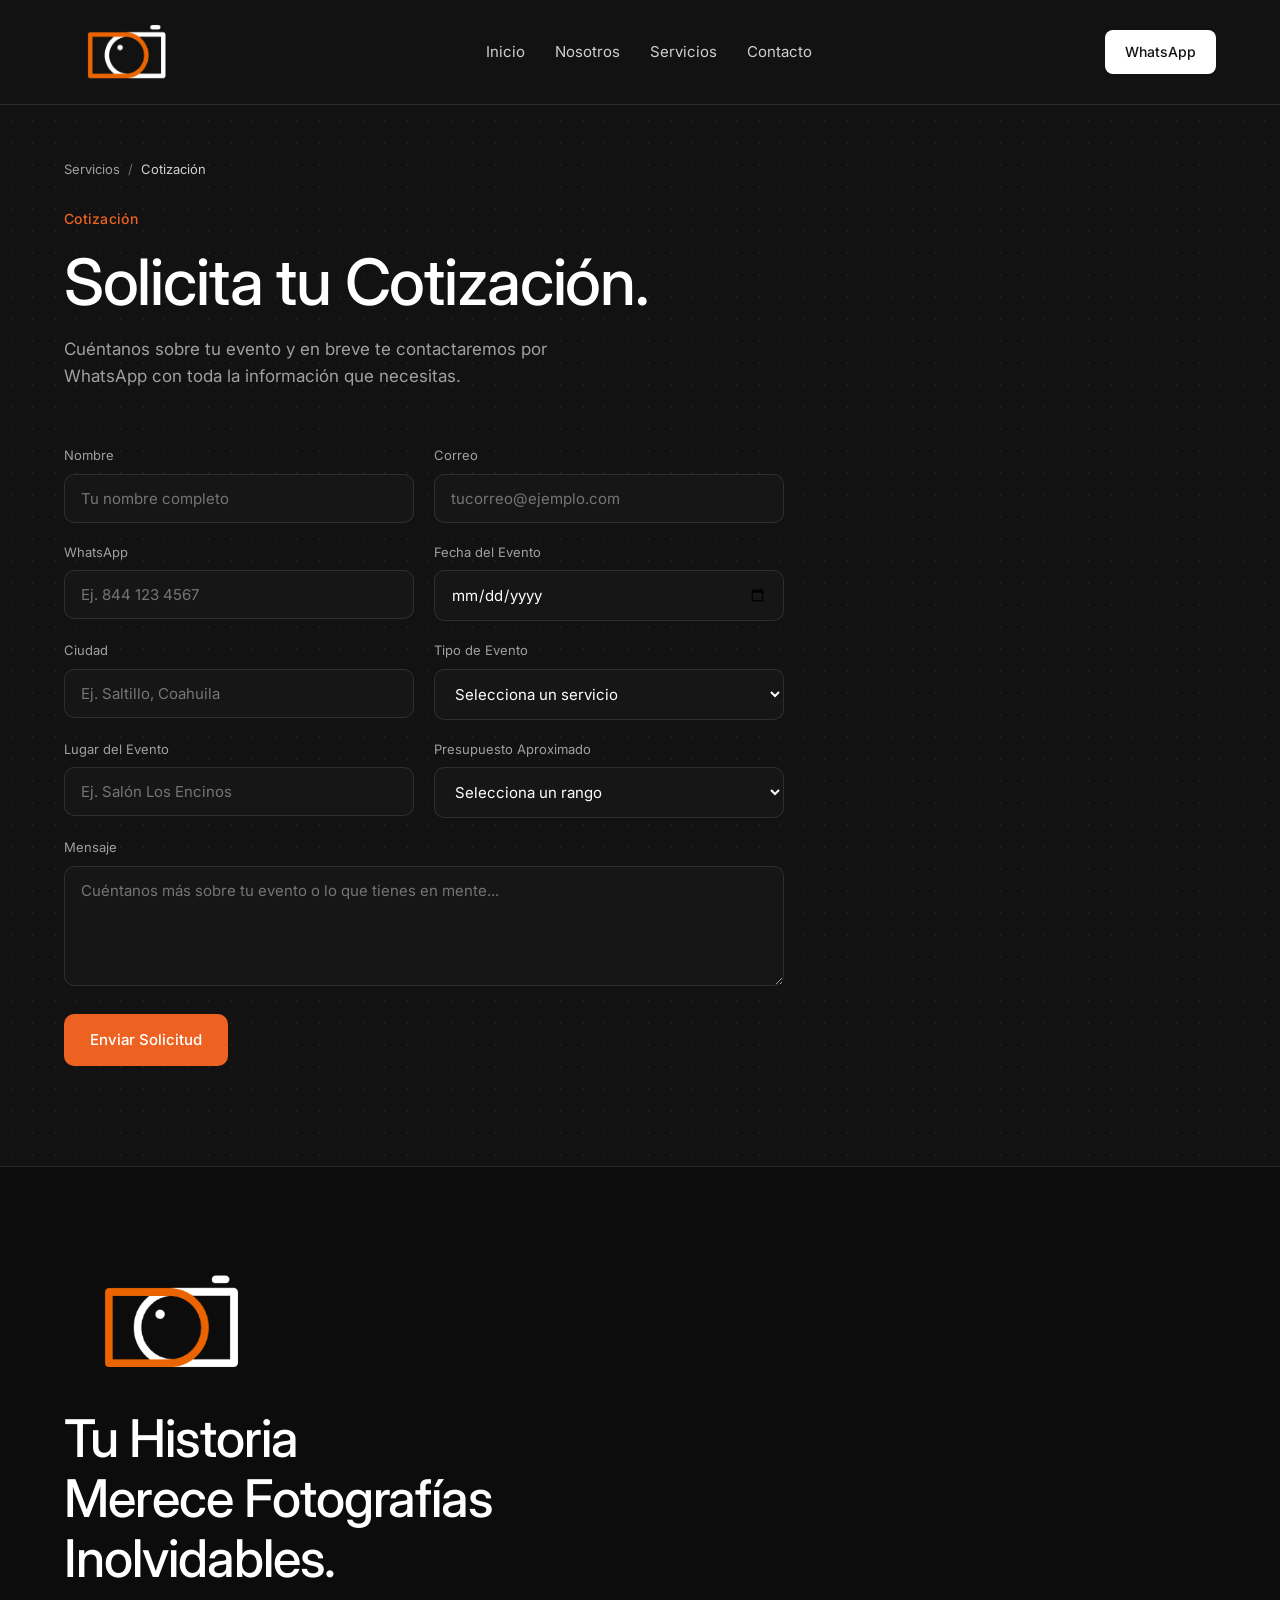
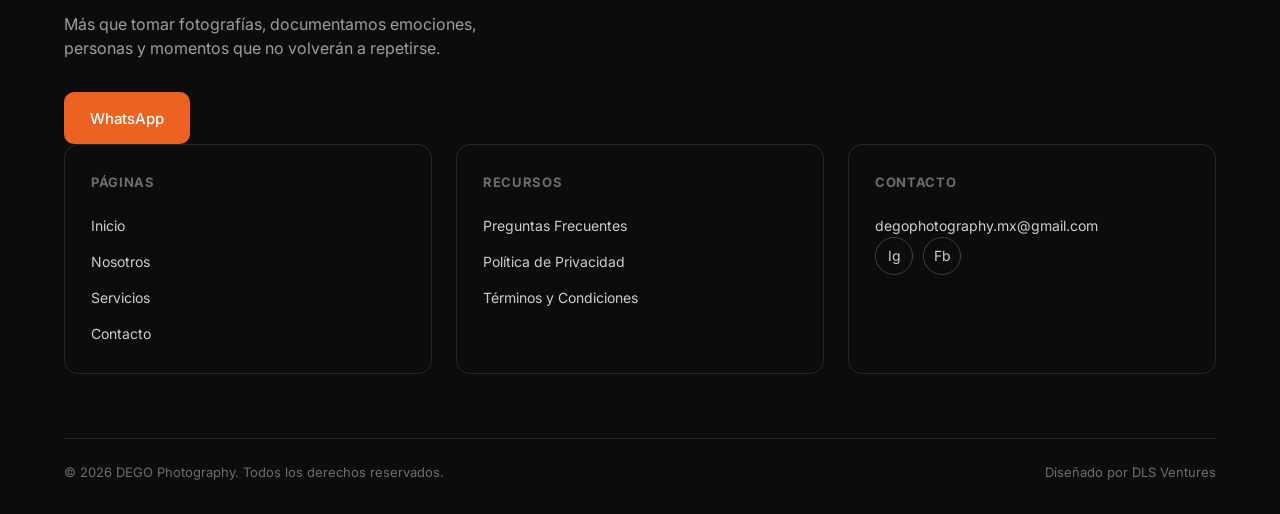
==== commit a0de2b40: "Unify site architecture around a single category card component Retires the old services mosaic and " ====
--- a/cotizacion/index.html
+++ b/cotizacion/index.html
@@ -19,7 +19,6 @@
     <nav class="main-nav" id="mainNav">
       <a href="/#hero">Inicio</a>
       <a href="/#about">Nosotros</a>
-      <a href="/projects/">Proyectos</a>
       <a href="/#services">Servicios</a>
       <a href="/#contact">Contacto</a>
     </nav>
@@ -123,7 +122,6 @@
         <ul>
           <li><a href="/#hero">Inicio</a></li>
           <li><a href="/#about">Nosotros</a></li>
-          <li><a href="/projects/">Proyectos</a></li>
           <li><a href="/#services">Servicios</a></li>
           <li><a href="/#contact">Contacto</a></li>
         </ul>
--- a/css/style.css
+++ b/css/style.css
@@ -222,73 +222,42 @@
 .section-head.center .section-title,
 .section-head.center .section-sub { margin-left: auto; margin-right: auto; }
 
-.work-list { display: flex; flex-direction: column; gap: 20px; }
-.work-card {
+/* ---------- Categories (unified category card) ---------- */
+.category-list { display: flex; flex-direction: column; gap: 20px; }
+.category-card {
   display: flex; align-items: stretch; height: 420px; border-radius: var(--card-radius); overflow: hidden;
   position: relative; background: #161616; border: 1px solid var(--text-10);
   transition: border-color 0.3s ease;
 }
-.work-card:hover { border-color: var(--text-20); }
-.work-card:nth-child(even) { flex-direction: row-reverse; }
-.work-img { flex: 1 1 55%; overflow: hidden; height: 100%; position: relative; }
-.work-img::after {
+.category-card:hover { border-color: var(--text-20); }
+.category-card:nth-child(even) { flex-direction: row-reverse; }
+.category-img { flex: 1 1 55%; overflow: hidden; height: 100%; position: relative; }
+.category-img::after {
   content: ""; position: absolute; inset: 0; pointer-events: none;
   background: linear-gradient(to right, transparent 55%, #161616 100%);
 }
-.work-card:nth-child(even) .work-img::after {
+.category-card:nth-child(even) .category-img::after {
   background: linear-gradient(to left, transparent 55%, #161616 100%);
 }
-.work-img img { width: 100%; height: 100%; object-fit: cover; display: block; transition: transform 0.6s cubic-bezier(.16,1,.3,1); }
-.work-card:hover .work-img img { transform: scale(1.06); }
-.work-info { flex: 1 1 45%; padding: 44px; display: flex; flex-direction: column; }
-.tag { font-size: 13px; color: var(--text-40); margin-bottom: 14px; }
-.work-info h3 { font-size: 26px; font-weight: 500; }
-.tag-rule { display: block; width: 44px; height: 2px; background: var(--accent); margin: 14px 0 20px; }
-.work-info p { color: var(--text-60); font-size: 15px; line-height: 1.65; }
-.work-meta { display: flex; gap: 8px; margin-top: auto; padding-top: 24px; font-size: 13px; color: var(--text-40); }
-.work-meta span:first-child:not(:only-child)::after { content: "—"; margin-left: 8px; }
-@media (max-width: 800px) {
-  .work-card, .work-card:nth-child(even) { flex-direction: column; height: auto; }
-  .work-img { height: 280px; }
-  .work-info { padding: 30px; }
-}
-
-/* ---------- Services ---------- */
-.services-grid { display: grid; grid-template-columns: repeat(3, 1fr); gap: 16px; }
-.service-card {
-  position: relative; border-radius: var(--card-radius); overflow: hidden;
-  border: 1px solid var(--text-10); aspect-ratio: 1.35 / 1; min-height: 300px;
-}
-.service-card img { position: absolute; inset: 0; width: 100%; height: 100%; object-fit: cover; transition: transform 0.6s cubic-bezier(.16,1,.3,1); }
-.service-card:hover img { transform: scale(1.06); }
-.service-card::after {
-  content: ""; position: absolute; inset: 0; pointer-events: none;
-  background: linear-gradient(rgba(18,18,18,0) 30%, rgba(18,18,18,0.55) 65%, rgba(18,18,18,0.92) 100%);
-}
-.service-overlay { position: absolute; left: 0; right: 0; bottom: 0; padding: 20px; z-index: 2; }
-.service-icon { width: 20px; height: 20px; color: var(--accent); margin-bottom: 10px; }
-.service-overlay h3 { font-size: 17px; font-weight: 500; margin-bottom: 4px; }
-.service-overlay p { font-size: 12.5px; color: var(--text-80); margin-bottom: 12px; }
-.service-tags { display: flex; gap: 6px; overflow: hidden; white-space: nowrap; }
+.category-img img { width: 100%; height: 100%; object-fit: cover; display: block; transition: transform 0.6s cubic-bezier(.16,1,.3,1); }
+.category-card:hover .category-img img { transform: scale(1.06); }
+.category-info { flex: 1 1 45%; padding: 44px; display: flex; flex-direction: column; }
+.category-info h3 { font-size: 26px; font-weight: 500; }
+.category-rule { display: block; width: 44px; height: 2px; background: var(--accent); margin: 14px 0 20px; }
+.category-info p { color: var(--text-60); font-size: 15px; line-height: 1.65; margin-bottom: 22px; }
+.category-info .service-tags { margin-top: auto; }
+.category-info .service-tags span { font-size: 12px; padding: 6px 14px; }
+.service-tags { display: flex; flex-wrap: wrap; gap: 6px; }
 .service-tags span {
   flex-shrink: 0; font-size: 10.5px; color: var(--text-80);
   background: rgba(255,255,255,0.08); backdrop-filter: blur(6px); -webkit-backdrop-filter: blur(6px);
   border: 1px solid var(--text-10); border-radius: 100px; padding: 5px 11px;
 }
-.service-card-wide {
-  grid-column: 1 / -1;
-  aspect-ratio: unset; height: 300px; min-height: 0;
-  background: linear-gradient(135deg, #232323, #161616);
-}
-.service-card-wide .service-overlay { padding: 28px; }
-.service-card-wide .service-icon { width: 26px; height: 26px; margin-bottom: 16px; }
-.service-card-wide h3 { font-size: 26px; margin-bottom: 6px; }
-.service-card-wide p { font-size: 14px; margin-bottom: 18px; }
-.service-card-wide .service-tags { gap: 8px; }
-.service-card-wide .service-tags span { font-size: 12px; padding: 6px 14px; }
-@media (max-width: 1000px) { .services-grid { grid-template-columns: repeat(2, 1fr); } .service-card-wide { grid-column: 1 / -1; } }
-.service-card-link { display: contents; }
-@media (max-width: 600px) { .services-grid { grid-template-columns: 1fr; } }
+@media (max-width: 800px) {
+  .category-card, .category-card:nth-child(even) { flex-direction: column; height: auto; }
+  .category-img { height: 280px; }
+  .category-info { padding: 30px; }
+}
 
 /* ---------- Process ---------- */
 .process-grid { display: grid; grid-template-columns: repeat(3, 1fr); gap: 28px; }
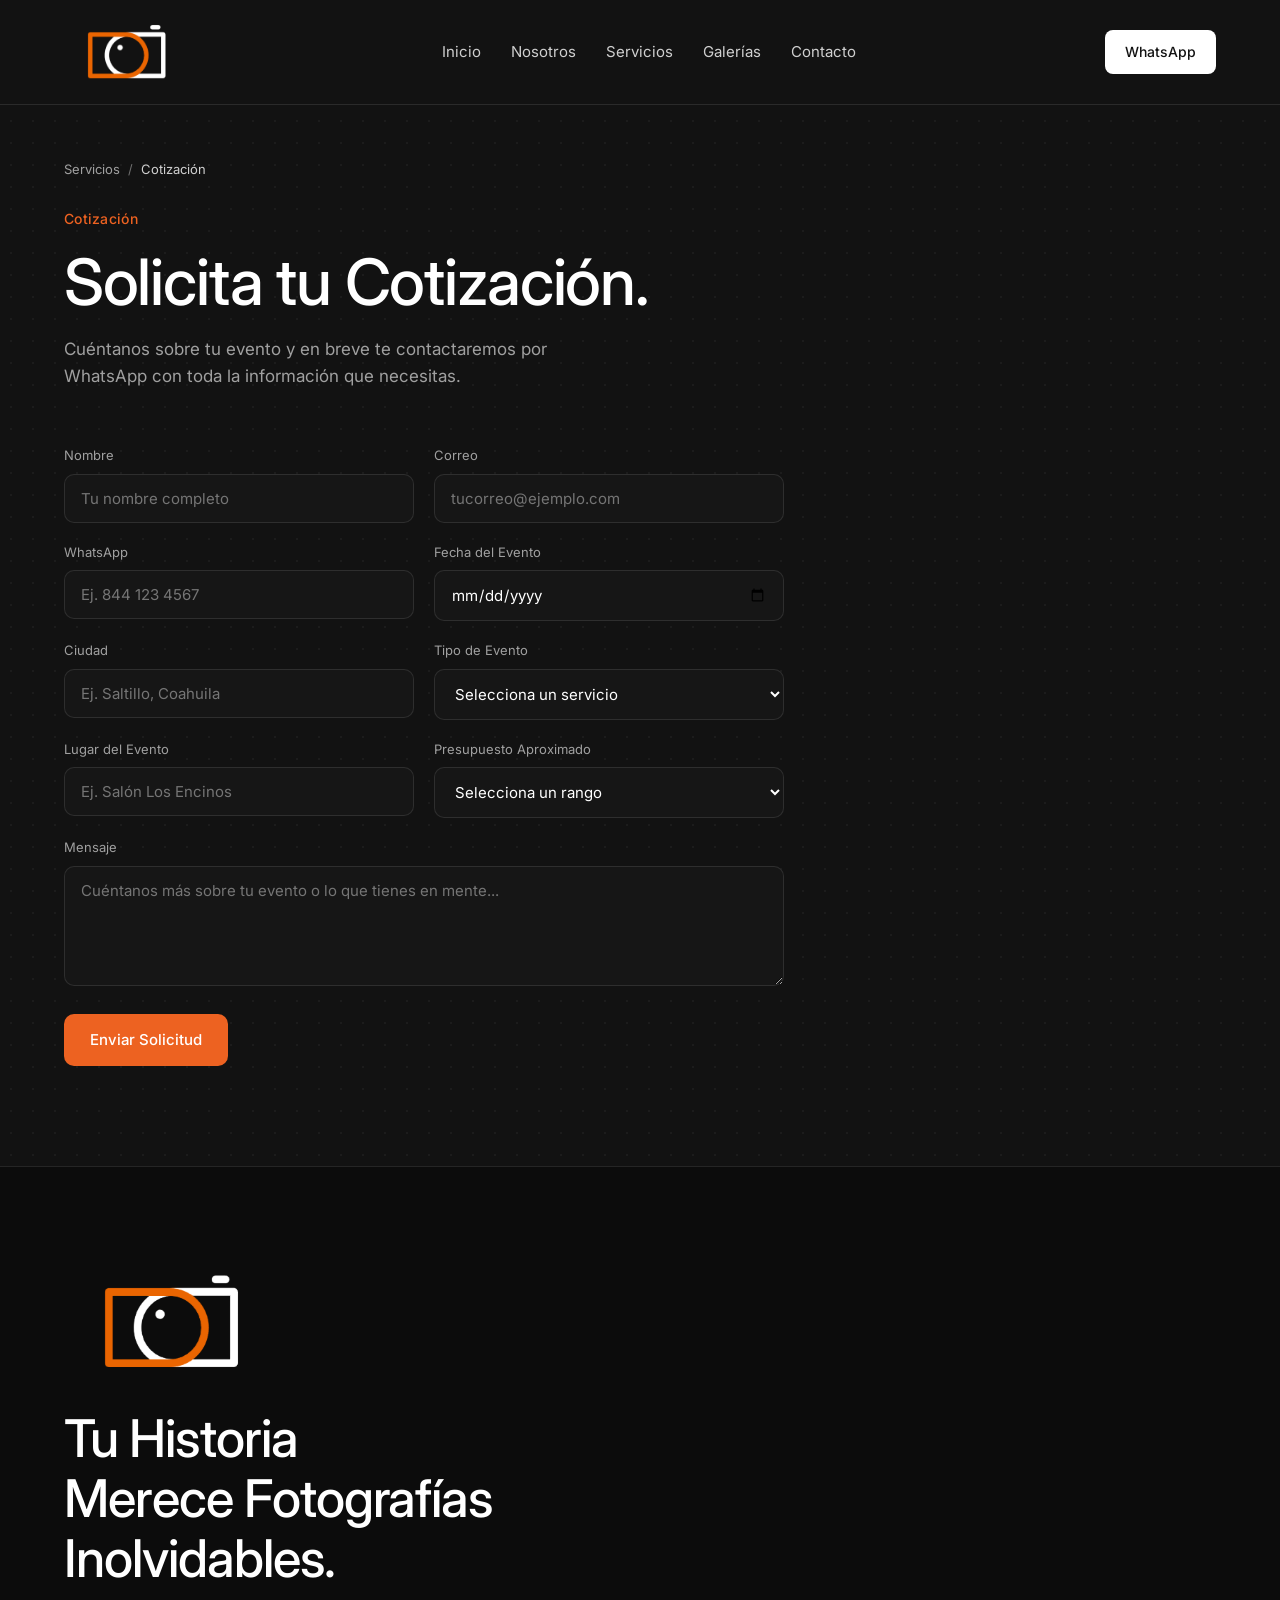
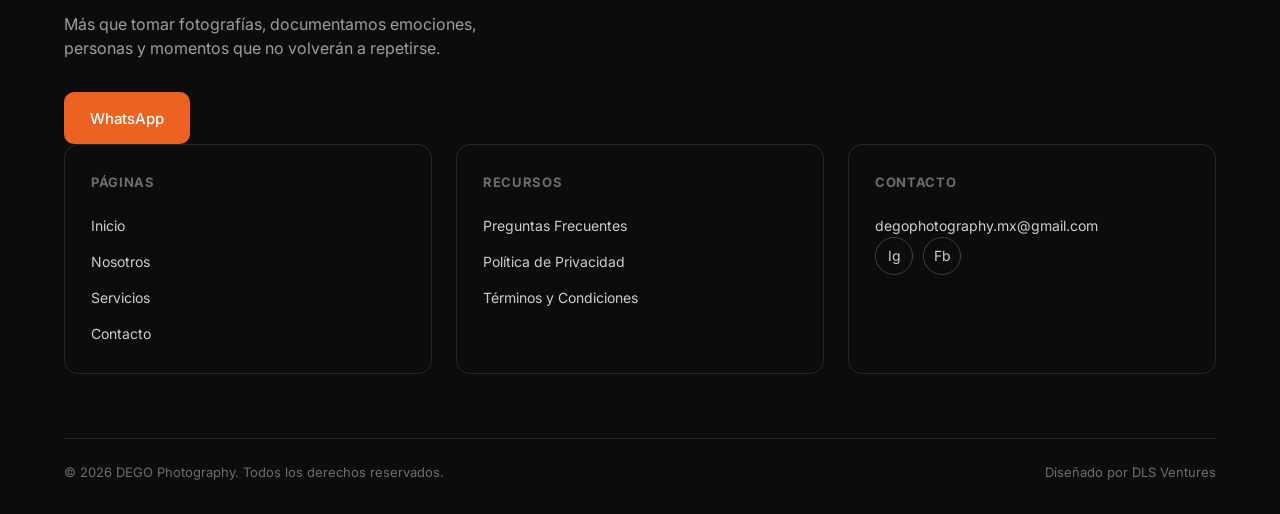
==== commit 0e074519: "Add Galerías page with categories and events, linked from the header Adds /galerias/ driven by a sin" ====
--- a/cotizacion/index.html
+++ b/cotizacion/index.html
@@ -20,6 +20,7 @@
       <a href="/#hero">Inicio</a>
       <a href="/#about">Nosotros</a>
       <a href="/#services">Servicios</a>
+      <a href="/galerias/">Galerías</a>
       <a href="/#contact">Contacto</a>
     </nav>
     <a href="https://wa.me/528443597656?text=Hola%2C%20me%20gustar%C3%ADa%20obtener%20m%C3%A1s%20informaci%C3%B3n%20sobre%20sus%20servicios." target="_blank" rel="noopener" class="btn btn-primary nav-cta">
--- a/css/style.css
+++ b/css/style.css
@@ -492,3 +492,27 @@
 .quote-form select option { background: #161616; }
 .quote-form .btn { align-self: flex-start; margin-top: 8px; }
 @media (max-width: 700px) { .form-row { grid-template-columns: 1fr; } }
+
+/* ---------- Galerías page ---------- */
+.gallery-page { padding-top: 160px; }
+.gallery-cards { display: grid; grid-template-columns: repeat(3, 1fr); gap: 20px; }
+.gallery-card {
+  display: flex; flex-direction: column; overflow: hidden; border: 1px solid var(--text-10);
+  border-radius: var(--card-radius); transition: border-color 0.3s ease;
+}
+.gallery-card:hover { border-color: var(--text-20); }
+.gallery-card-img { aspect-ratio: 4 / 3; overflow: hidden; background: var(--text-10); }
+.gallery-card-img img { width: 100%; height: 100%; object-fit: cover; transition: transform 0.6s cubic-bezier(.16,1,.3,1); }
+.gallery-card:hover .gallery-card-img img { transform: scale(1.06); }
+.gallery-card-info { display: flex; flex-direction: column; flex: 1; padding: 24px; }
+.gallery-card-info h2 { font-size: 22px; font-weight: 500; }
+.gallery-card-info p { color: var(--text-60); font-size: 15px; line-height: 1.6; margin-top: 10px; }
+.gallery-card-meta { color: var(--accent); font-size: 13px; margin-top: 16px; }
+.gallery-photos { margin-top: 0; }
+.gallery-back { display: inline-block; margin-top: 48px; font-size: 15px; color: var(--text-60); transition: color 0.25s ease; }
+.gallery-back:hover { color: var(--text); }
+@media (max-width: 900px) {
+  .gallery-page { padding-top: 130px; }
+  .gallery-cards { grid-template-columns: repeat(2, 1fr); }
+}
+@media (max-width: 560px) { .gallery-cards { grid-template-columns: 1fr; } }
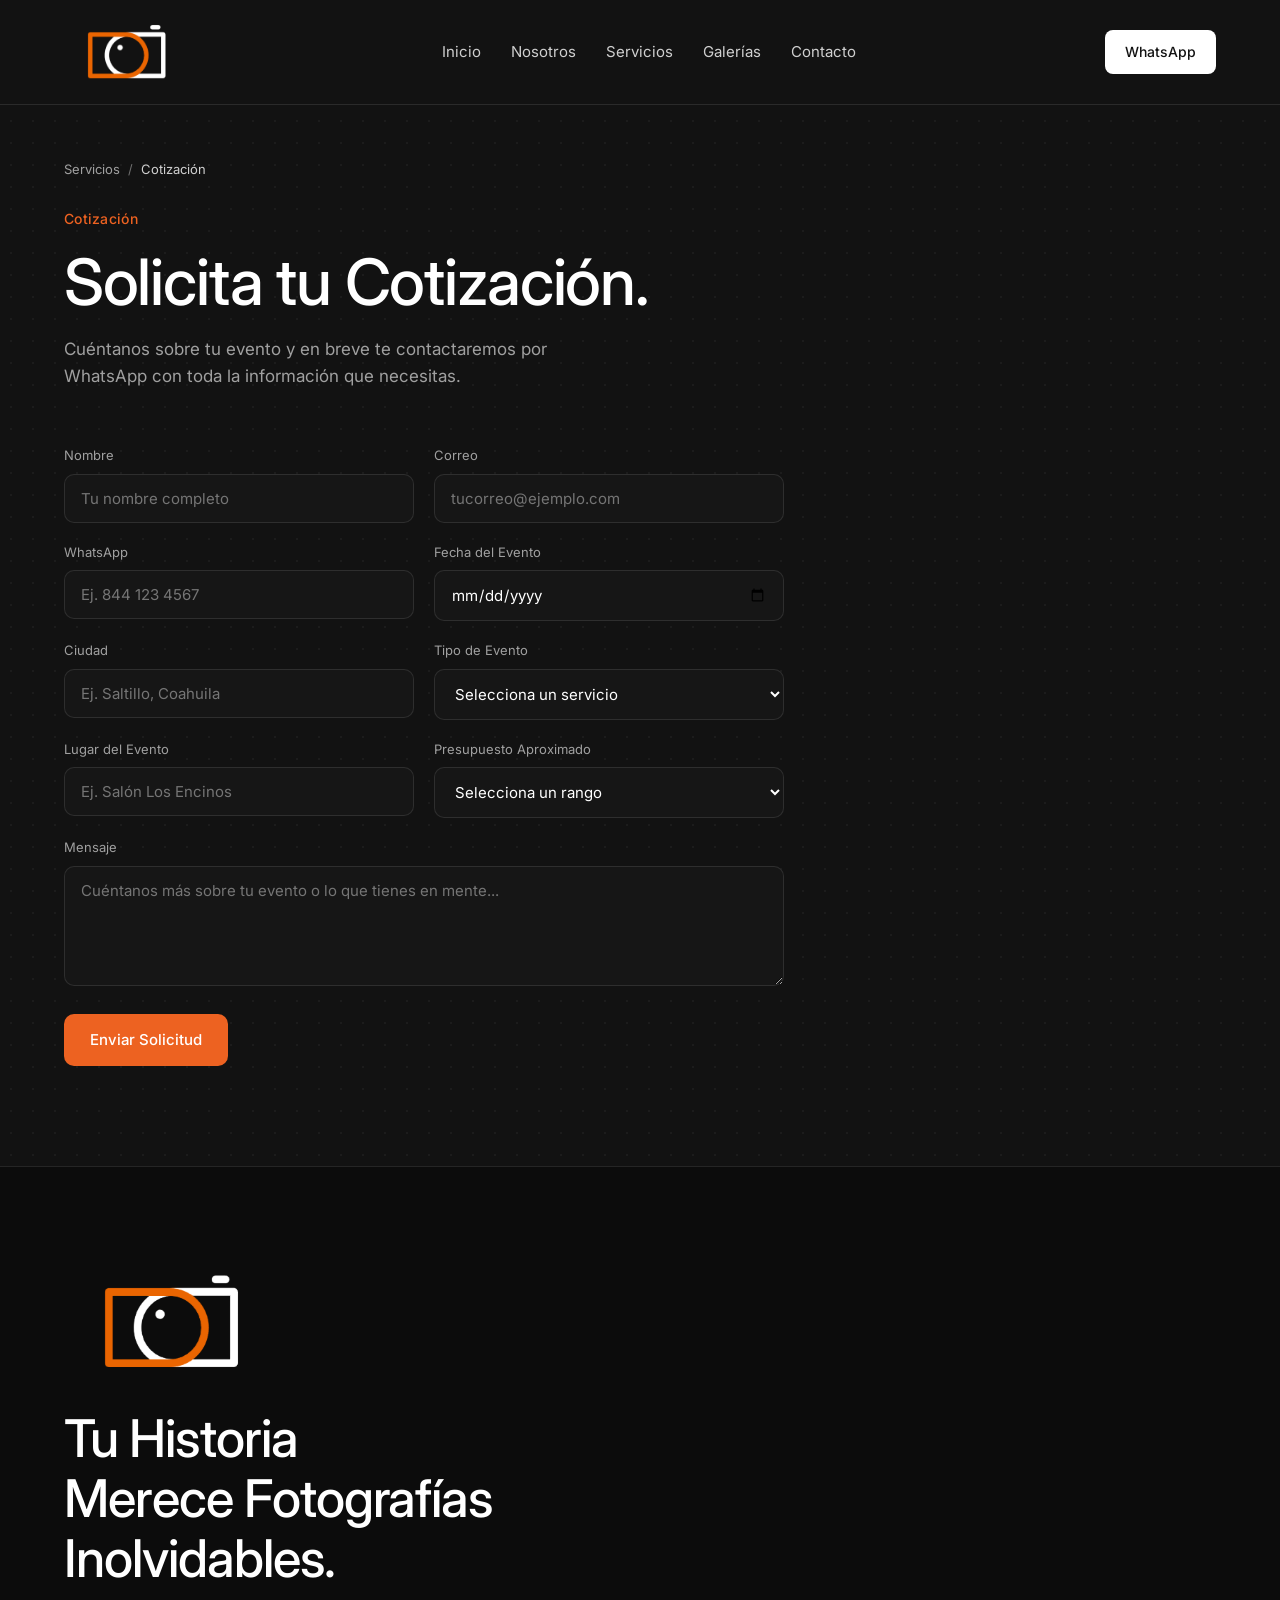
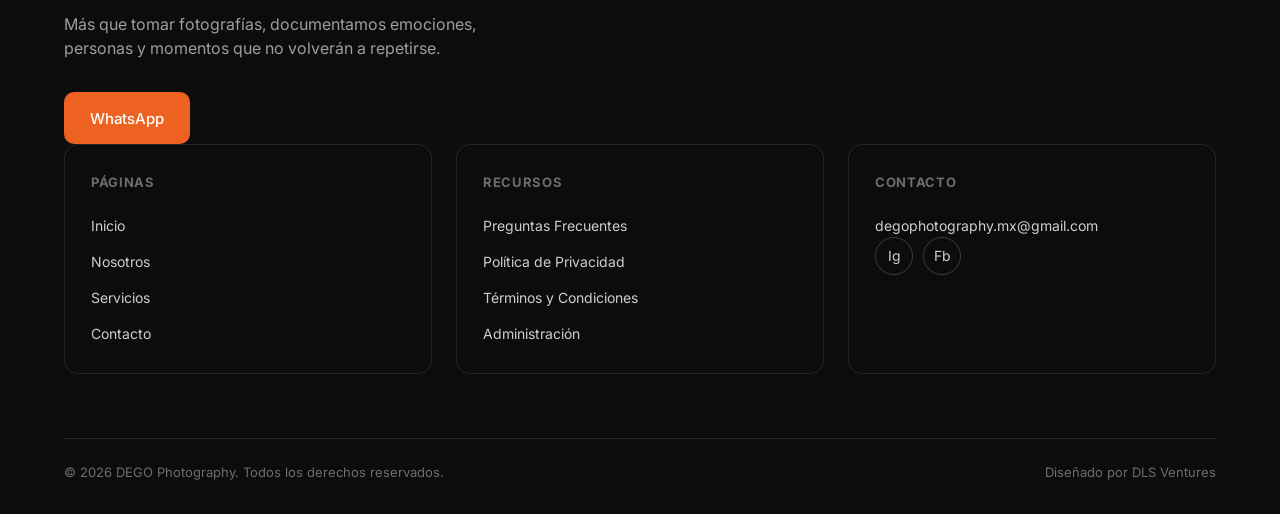
==== commit e771b93d: "Serve the private gallery and admin panel under the main domain Proxy /entrar, /galeria, /acceso, /a" ====
--- a/cotizacion/index.html
+++ b/cotizacion/index.html
@@ -133,6 +133,7 @@
           <li><a href="/#faq">Preguntas Frecuentes</a></li>
           <li><a href="#">Política de Privacidad</a></li>
           <li><a href="#">Términos y Condiciones</a></li>
+          <li><a href="/admin">Administración</a></li>
         </ul>
       </div>
       <div class="footer-col">
